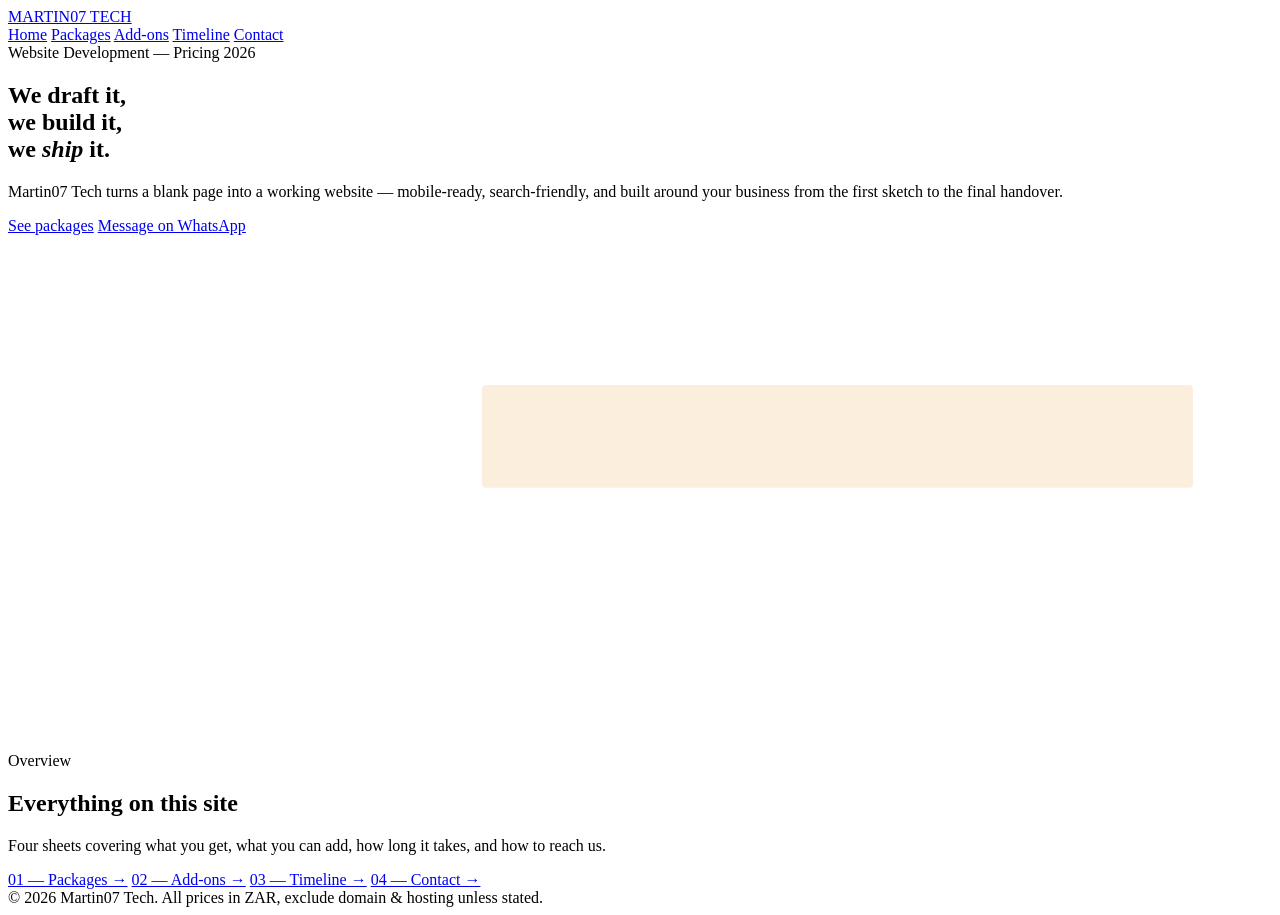
==== index.html @ 64742f4e "Create index.html" ====
<!DOCTYPE html>
<html lang="en">
<head>
<meta charset="UTF-8">
<meta name="viewport" content="width=device-width, initial-scale=1.0">
<title>Martin07 Tech — Website Development</title>
<link rel="preconnect" href="https://fonts.googleapis.com">
<link href="https://fonts.googleapis.com/css2?family=Space+Grotesk:wght@400;500;600;700&family=Inter:wght@400;500;600&family=JetBrains+Mono:wght@400;500;700&display=swap" rel="stylesheet">
<link rel="stylesheet" href="styles.css">
</head>
<body>
<div class="bp-grid"></div>
<main>

  <header>
    <a class="logo" href="index.html"><span class="logo-mark"></span>MARTIN07 TECH</a>
    <div class="nav-links">
      <nav>
        <a href="index.html">Home</a>
        <a href="packages.html">Packages</a>
        <a href="addons.html">Add-ons</a>
        <a href="timeline.html">Timeline</a>
        <a href="contact.html">Contact</a>
      </nav>
    </div>
  </header>

  <section class="hero page-hero" style="border-top:none;">
    <div class="eyebrow">Website Development — Pricing 2026</div>
    <h1>We draft it,<br>we build it,<br>we <em>ship</em> it.</h1>
    <p class="hero-sub">Martin07 Tech turns a blank page into a working website — mobile-ready, search-friendly, and built around your business from the first sketch to the final handover.</p>
    <div class="hero-cta">
      <a class="btn btn-solid" href="packages.html">See packages</a>
      <a class="btn btn-outline" href="https://wa.me/27603525772" target="_blank" rel="noopener">Message on WhatsApp</a>
    </div>

    <div class="sketch-wrap">
      <svg viewBox="0 0 640 260" fill="none" xmlns="http://www.w3.org/2000/svg" aria-hidden="true">
        <rect class="sketch-line" x="20" y="20" width="600" height="220" rx="4"/>
        <line class="sketch-line" x1="20" y1="56" x2="620" y2="56"/>
        <circle class="sketch-line amber" cx="42" cy="38" r="5"/>
        <circle class="sketch-line" cx="60" cy="38" r="5"/>
        <circle class="sketch-line" cx="78" cy="38" r="5"/>
        <rect class="sketch-line" x="44" y="76" width="180" height="140" rx="2"/>
        <rect class="sketch-line" x="240" y="76" width="360" height="52" rx="2"/>
        <rect class="sketch-line" x="240" y="140" width="170" height="76" rx="2"/>
        <rect class="sketch-line" x="424" y="140" width="176" height="76" rx="2"/>
        <rect class="sketch-fill" x="240" y="76" width="360" height="52" rx="2" fill="rgba(232,163,61,0.18)"/>
      </svg>
    </div>
  </section>

  <section>
    <div class="spec-label">Overview</div>
    <h2 class="section-title">Everything on this site</h2>
    <p class="section-sub">Four sheets covering what you get, what you can add, how long it takes, and how to reach us.</p>
    <div class="page-links" style="border-top:none; padding:0;">
      <a href="packages.html">01 — Packages →</a>
      <a href="addons.html">02 — Add-ons →</a>
      <a href="timeline.html">03 — Timeline →</a>
      <a href="contact.html">04 — Contact →</a>
    </div>
  </section>

  <footer>© 2026 Martin07 Tech. All prices in ZAR, exclude domain &amp; hosting unless stated.</footer>

</main>
<script src="script.js"></script>
</body>
</html>
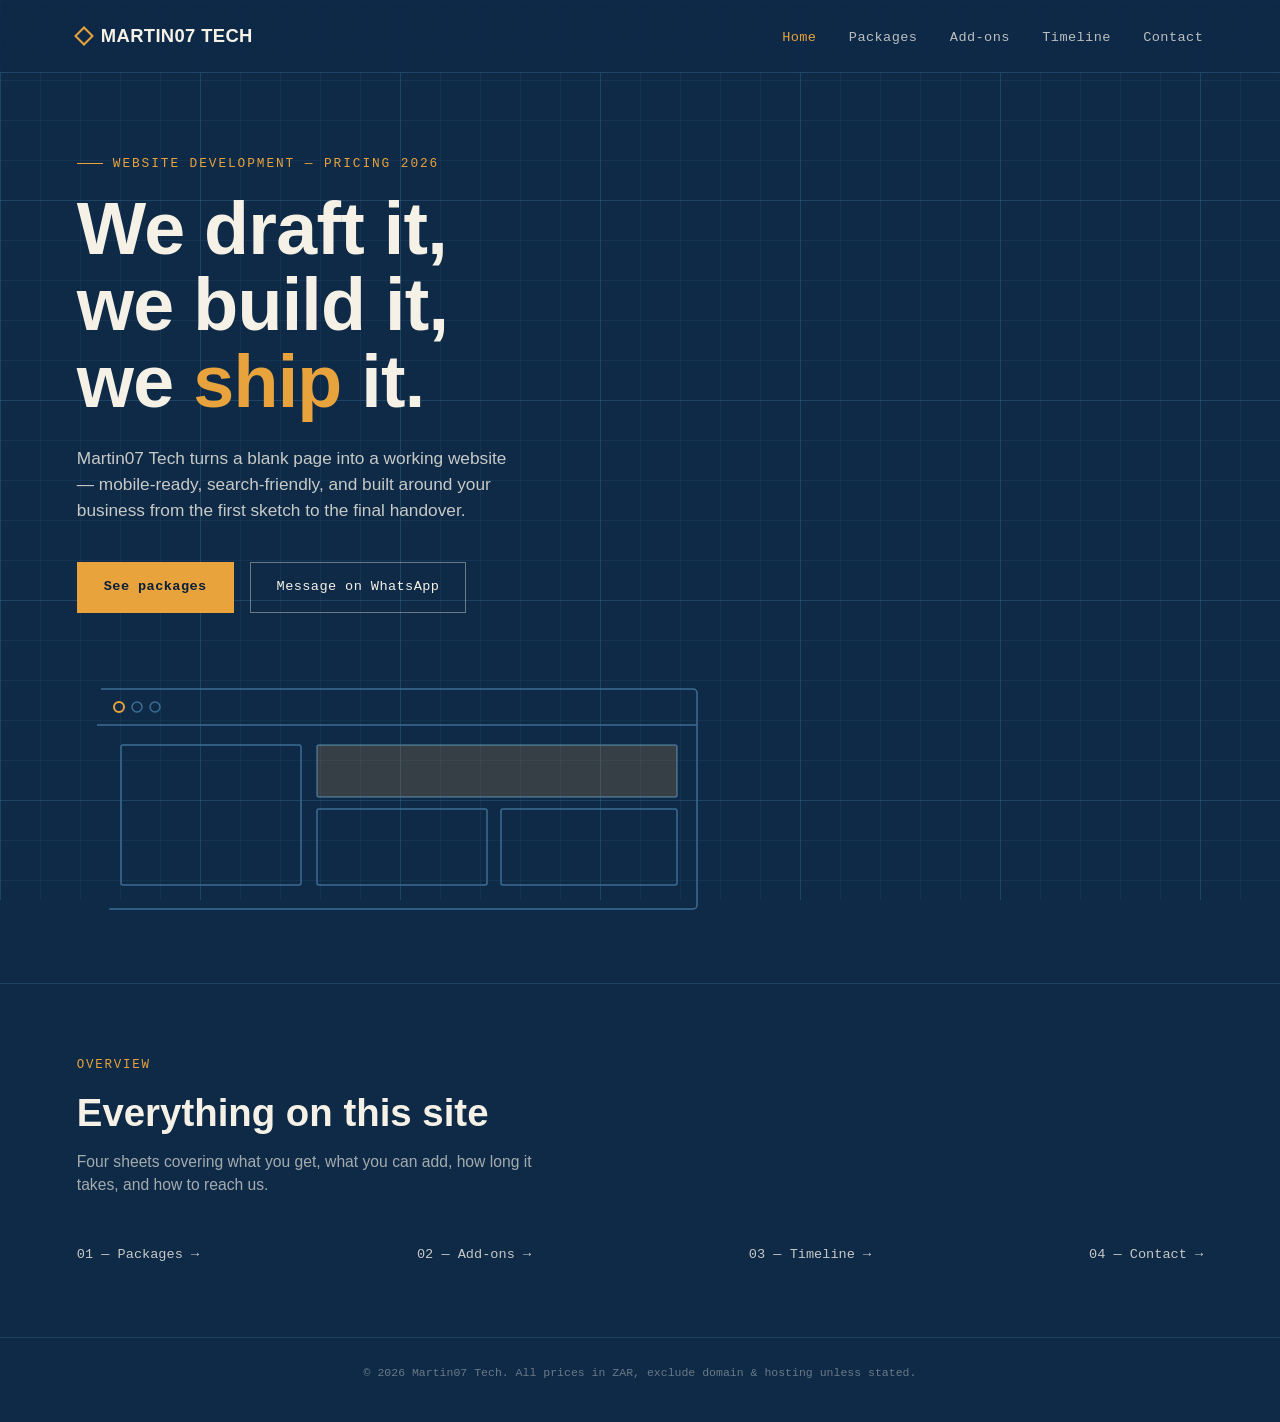
==== commit 87d96a68: "Update index.html" ====
--- a/index.html
+++ b/index.html
@@ -31,7 +31,7 @@
     <p class="hero-sub">Martin07 Tech turns a blank page into a working website — mobile-ready, search-friendly, and built around your business from the first sketch to the final handover.</p>
     <div class="hero-cta">
       <a class="btn btn-solid" href="packages.html">See packages</a>
-      <a class="btn btn-outline" href="https://wa.me/27603525772" target="_blank" rel="noopener">Message on WhatsApp</a>
+      <a class="btn btn-outline" href="https://wa.me/27784540609" target="_blank" rel="noopener">Message on WhatsApp</a>
     </div>
 
     <div class="sketch-wrap">
--- a/styles.css
+++ b/styles.css
@@ -0,0 +1,480 @@
+:root{
+  --navy:#0E2A47;
+  --navy-deep:#0A1F38;
+  --grid:#3D6E96;
+  --paper:#F5F1E6;
+  --ink:#16232F;
+  --amber:#E8A33D;
+  --teal:#6FA98A;
+  --paper-dim:#E7E1D0;
+}
+*{box-sizing:border-box;margin:0;padding:0;}
+html{scroll-behavior:smooth;}
+body{
+  background:var(--navy);
+  color:var(--paper);
+  font-family:'Inter',sans-serif;
+  line-height:1.5;
+  overflow-x:hidden;
+}
+.bp-grid{
+  position:fixed;
+  inset:0;
+  background-image:
+    linear-gradient(rgba(61,110,150,0.14) 1px, transparent 1px),
+    linear-gradient(90deg, rgba(61,110,150,0.14) 1px, transparent 1px);
+  background-size:40px 40px;
+  pointer-events:none;
+  z-index:0;
+}
+.bp-grid::before{
+  content:"";
+  position:absolute; inset:0;
+  background-image:
+    linear-gradient(rgba(61,110,150,0.28) 1px, transparent 1px),
+    linear-gradient(90deg, rgba(61,110,150,0.28) 1px, transparent 1px);
+  background-size:200px 200px;
+}
+main{position:relative; z-index:1;}
+
+h1,h2,h3,.display{font-family:'Space Grotesk',sans-serif;}
+.mono{font-family:'JetBrains Mono',monospace;}
+
+a{color:inherit;}
+
+/* ---------- Nav ---------- */
+header{
+  position:sticky; top:0; z-index:20;
+  display:flex; align-items:center; justify-content:space-between;
+  padding:22px 6vw;
+  background:rgba(14,42,71,0.88);
+  backdrop-filter:blur(6px);
+  border-bottom:1px solid rgba(61,110,150,0.4);
+}
+.logo{
+  font-family:'Space Grotesk',sans-serif;
+  font-weight:700;
+  font-size:1.15rem;
+  letter-spacing:0.02em;
+  display:flex; align-items:center; gap:10px;
+  text-decoration:none;
+  color:var(--paper);
+}
+.logo-mark{
+  width:14px; height:14px;
+  border:2px solid var(--amber);
+  transform:rotate(45deg);
+  flex-shrink:0;
+}
+nav a{
+  text-decoration:none;
+  color:var(--paper);
+  font-size:0.85rem;
+  font-family:'JetBrains Mono',monospace;
+  letter-spacing:0.03em;
+  opacity:0.75;
+  margin-left:28px;
+  transition:opacity 0.2s, color 0.2s;
+}
+nav a:hover, nav a.active{opacity:1; color:var(--amber);}
+.nav-links{display:flex; align-items:center;}
+.nav-toggle{display:none;}
+@media (max-width:720px){
+  nav a{margin-left:16px; font-size:0.72rem;}
+}
+
+/* ---------- Hero ---------- */
+.hero{
+  min-height:80vh;
+  display:flex; flex-direction:column; justify-content:center;
+  padding:8vh 6vw 6vh;
+  position:relative;
+}
+.eyebrow{
+  font-family:'JetBrains Mono',monospace;
+  font-size:0.8rem;
+  color:var(--amber);
+  letter-spacing:0.15em;
+  text-transform:uppercase;
+  margin-bottom:18px;
+  display:flex; align-items:center; gap:10px;
+}
+.eyebrow::before{content:""; width:26px; height:1px; background:var(--amber);}
+.hero h1{
+  font-size:clamp(2.4rem, 6vw, 4.6rem);
+  font-weight:700;
+  line-height:1.04;
+  max-width:16ch;
+  letter-spacing:-0.01em;
+}
+.hero h1 em{
+  font-style:normal;
+  color:var(--amber);
+}
+.hero-sub{
+  margin-top:26px;
+  max-width:46ch;
+  font-size:1.08rem;
+  color:rgba(245,241,230,0.8);
+}
+.hero-cta{
+  margin-top:38px;
+  display:flex; gap:16px; flex-wrap:wrap;
+  align-items:center;
+}
+.btn{
+  font-family:'JetBrains Mono',monospace;
+  font-size:0.85rem;
+  padding:14px 26px;
+  border:1px solid var(--amber);
+  text-decoration:none;
+  letter-spacing:0.03em;
+  transition:all 0.2s;
+  display:inline-block;
+  cursor:pointer;
+  background:none;
+}
+.btn-solid{
+  background:var(--amber);
+  color:var(--navy-deep);
+  font-weight:700;
+}
+.btn-solid:hover{background:#f4b65a;}
+.btn-outline{
+  color:var(--paper);
+  border-color:rgba(245,241,230,0.4);
+}
+.btn-outline:hover{border-color:var(--amber); color:var(--amber);}
+
+/* Sketch animation */
+.sketch-wrap{
+  margin-top:56px;
+  max-width:640px;
+}
+.sketch-wrap svg{width:100%; height:auto; display:block;}
+.sketch-line{
+  fill:none;
+  stroke:var(--grid);
+  stroke-width:1.5;
+  stroke-dasharray:1400;
+  stroke-dashoffset:1400;
+}
+.sketch-line.amber{stroke:var(--amber); stroke-width:2;}
+.sketch-fill{opacity:0;}
+
+.sketch-wrap.play .sketch-line{animation:draw 2.6s ease forwards 0.3s;}
+.sketch-wrap.play .sketch-fill{animation:fadein 0.6s ease forwards 2.4s;}
+
+@keyframes draw{ to{stroke-dashoffset:0;} }
+@keyframes fadein{ to{opacity:1;} }
+@media (prefers-reduced-motion: reduce){
+  .sketch-line{animation:none !important; stroke-dashoffset:0;}
+  .sketch-fill{animation:none !important; opacity:1;}
+}
+
+/* ---------- Section shell ---------- */
+section{
+  padding:8vh 6vw;
+  border-top:1px solid rgba(61,110,150,0.35);
+}
+.page-hero{
+  padding:9vh 6vw 6vh;
+  border-top:none;
+}
+.spec-label{
+  font-family:'JetBrains Mono',monospace;
+  font-size:0.78rem;
+  color:var(--amber);
+  letter-spacing:0.14em;
+  text-transform:uppercase;
+  margin-bottom:10px;
+}
+.section-title{
+  font-size:clamp(1.6rem,3.4vw,2.4rem);
+  font-weight:600;
+  max-width:24ch;
+  margin-bottom:8px;
+}
+.section-sub{
+  color:rgba(245,241,230,0.65);
+  max-width:56ch;
+  margin-bottom:48px;
+  font-size:0.98rem;
+}
+
+/* ---------- Package cards ---------- */
+.packages{
+  display:grid;
+  grid-template-columns:repeat(auto-fit, minmax(260px,1fr));
+  gap:26px;
+}
+.card{
+  background:var(--paper);
+  color:var(--ink);
+  position:relative;
+  padding:30px 26px 26px;
+  border:1px dashed rgba(22,35,47,0.3);
+  display:flex; flex-direction:column;
+}
+.card .reg-tl{
+  content:""; position:absolute; width:10px; height:10px;
+  border:1.5px solid var(--ink); opacity:0.35;
+  top:8px; left:8px; border-right:none; border-bottom:none;
+}
+.card .reg-br{
+  content:""; position:absolute; width:10px; height:10px;
+  border:1.5px solid var(--ink); opacity:0.35;
+  bottom:8px; right:8px; border-left:none; border-top:none;
+}
+.card-index{
+  font-family:'JetBrains Mono',monospace;
+  font-size:0.75rem;
+  color:var(--teal);
+  margin-bottom:14px;
+  letter-spacing:0.05em;
+}
+.card h3{
+  font-size:1.3rem;
+  font-weight:700;
+  margin-bottom:6px;
+}
+.card .price{
+  font-family:'JetBrains Mono',monospace;
+  font-size:1.7rem;
+  font-weight:700;
+  color:var(--navy);
+  margin:14px 0 18px;
+}
+.card .price .from{
+  font-size:0.7rem;
+  font-weight:400;
+  text-transform:uppercase;
+  letter-spacing:0.08em;
+  display:block;
+  color:#6b7684;
+  margin-bottom:4px;
+}
+.card ul{
+  list-style:none;
+  font-size:0.9rem;
+  color:#334;
+  border-top:1px solid rgba(22,35,47,0.15);
+  padding-top:16px;
+  flex:1;
+}
+.card li{
+  padding:6px 0;
+  display:flex;
+  gap:8px;
+}
+.card li::before{
+  content:"—";
+  color:var(--teal);
+  flex-shrink:0;
+}
+.card.featured{
+  border:1px solid var(--amber);
+  box-shadow:0 0 0 1px var(--amber);
+}
+.featured-tag{
+  position:absolute; top:-12px; left:26px;
+  background:var(--amber);
+  color:var(--navy-deep);
+  font-family:'JetBrains Mono',monospace;
+  font-size:0.68rem;
+  font-weight:700;
+  padding:4px 10px;
+  letter-spacing:0.06em;
+}
+.card-link{
+  margin-top:18px;
+  font-family:'JetBrains Mono',monospace;
+  font-size:0.8rem;
+  text-decoration:none;
+  color:var(--navy);
+  font-weight:700;
+  display:inline-block;
+}
+.card-link:hover{color:var(--amber);}
+
+/* ---------- Add-ons ---------- */
+.addons-table{
+  width:100%;
+  border-collapse:collapse;
+  font-size:0.95rem;
+}
+.addons-table th{
+  text-align:left;
+  font-family:'JetBrains Mono',monospace;
+  font-size:0.72rem;
+  letter-spacing:0.1em;
+  text-transform:uppercase;
+  color:var(--amber);
+  padding-bottom:14px;
+  border-bottom:1px solid rgba(245,241,230,0.25);
+}
+.addons-table td{
+  padding:16px 10px 16px 0;
+  border-bottom:1px dashed rgba(245,241,230,0.18);
+  color:rgba(245,241,230,0.88);
+}
+.addons-table td.price{
+  font-family:'JetBrains Mono',monospace;
+  text-align:right;
+  color:var(--amber);
+  white-space:nowrap;
+}
+.addons-table tr td:first-child{padding-right:20px;}
+
+/* ---------- Timeline (ruler) ---------- */
+.ruler{
+  position:relative;
+  margin-top:20px;
+  padding-top:10px;
+}
+.ruler-items{
+  display:grid;
+  grid-template-columns:repeat(4,1fr);
+  gap:0;
+}
+.ruler-item{
+  position:relative;
+  padding:22px 14px 0 16px;
+  border-left:1px solid rgba(245,241,230,0.35);
+}
+.ruler-item::before{
+  content:"";
+  position:absolute;
+  top:-32px; left:-1px;
+  width:1px; height:22px;
+  background:var(--amber);
+}
+.ruler-item .days{
+  font-family:'JetBrains Mono',monospace;
+  color:var(--amber);
+  font-size:1.15rem;
+  font-weight:700;
+}
+.ruler-item .label{
+  margin-top:6px;
+  font-size:0.88rem;
+  color:rgba(245,241,230,0.75);
+}
+@media (max-width:720px){
+  .ruler-items{grid-template-columns:1fr 1fr; row-gap:36px;}
+}
+
+/* ---------- Payment note ---------- */
+.note{
+  margin-top:56px;
+  border-left:2px solid var(--amber);
+  padding:16px 20px;
+  background:rgba(232,163,61,0.06);
+  font-size:0.92rem;
+  color:rgba(245,241,230,0.85);
+  max-width:60ch;
+}
+.note strong{color:var(--amber); font-family:'JetBrains Mono',monospace; font-size:0.78rem; letter-spacing:0.08em; text-transform:uppercase; display:block; margin-bottom:8px;}
+
+/* ---------- Contact / Title block ---------- */
+.titleblock{
+  padding:7vh 6vw 5vh;
+}
+.tb-grid{
+  display:grid;
+  grid-template-columns:1.3fr 1fr;
+  gap:40px;
+  border:1px solid rgba(245,241,230,0.25);
+}
+.tb-left{
+  padding:34px;
+  border-right:1px solid rgba(245,241,230,0.25);
+}
+.tb-left h2{
+  font-size:clamp(1.6rem,3vw,2.1rem);
+  margin-bottom:14px;
+}
+.tb-left p{color:rgba(245,241,230,0.7); max-width:44ch; margin-bottom:26px;}
+.contact-row{
+  display:flex; flex-direction:column; gap:10px;
+  font-family:'JetBrains Mono',monospace;
+  font-size:0.95rem;
+}
+.contact-row a{text-decoration:none; color:var(--amber);}
+.contact-row a:hover{text-decoration:underline;}
+.tb-right{
+  padding:34px;
+  display:grid;
+  grid-template-columns:1fr 1fr;
+  gap:20px;
+  align-content:start;
+  font-family:'JetBrains Mono',monospace;
+  font-size:0.78rem;
+}
+.tb-field .k{color:rgba(245,241,230,0.5); text-transform:uppercase; letter-spacing:0.08em; font-size:0.68rem; margin-bottom:4px;}
+.tb-field .v{color:var(--paper);}
+@media (max-width:760px){
+  .tb-grid{grid-template-columns:1fr;}
+  .tb-left{border-right:none; border-bottom:1px solid rgba(245,241,230,0.25);}
+}
+
+/* ---------- Simple contact form ---------- */
+.contact-form{
+  display:flex; flex-direction:column; gap:16px;
+  padding:34px;
+}
+.contact-form label{
+  font-family:'JetBrains Mono',monospace;
+  font-size:0.72rem;
+  letter-spacing:0.08em;
+  text-transform:uppercase;
+  color:rgba(245,241,230,0.6);
+  margin-bottom:6px;
+  display:block;
+}
+.contact-form input,
+.contact-form select,
+.contact-form textarea{
+  width:100%;
+  background:rgba(245,241,230,0.06);
+  border:1px solid rgba(245,241,230,0.25);
+  color:var(--paper);
+  padding:12px 14px;
+  font-family:'Inter',sans-serif;
+  font-size:0.95rem;
+}
+.contact-form input:focus,
+.contact-form select:focus,
+.contact-form textarea:focus{
+  outline:2px solid var(--amber);
+  outline-offset:2px;
+  border-color:var(--amber);
+}
+.contact-form textarea{resize:vertical; min-height:110px;}
+.form-status{
+  font-family:'JetBrains Mono',monospace;
+  font-size:0.85rem;
+  color:var(--teal);
+  min-height:1.2em;
+}
+
+/* ---------- Footer ---------- */
+footer{
+  text-align:center;
+  padding:26px 6vw 40px;
+  font-family:'JetBrains Mono',monospace;
+  font-size:0.72rem;
+  color:rgba(245,241,230,0.4);
+  border-top:1px solid rgba(61,110,150,0.35);
+}
+
+/* ---------- Breadcrumb / page nav footer ---------- */
+.page-links{
+  display:flex; justify-content:space-between;
+  padding:6vh 6vw;
+  border-top:1px solid rgba(61,110,150,0.35);
+  font-family:'JetBrains Mono',monospace;
+  font-size:0.85rem;
+}
+.page-links a{text-decoration:none; color:var(--paper); opacity:0.8;}
+.page-links a:hover{color:var(--amber); opacity:1;}
